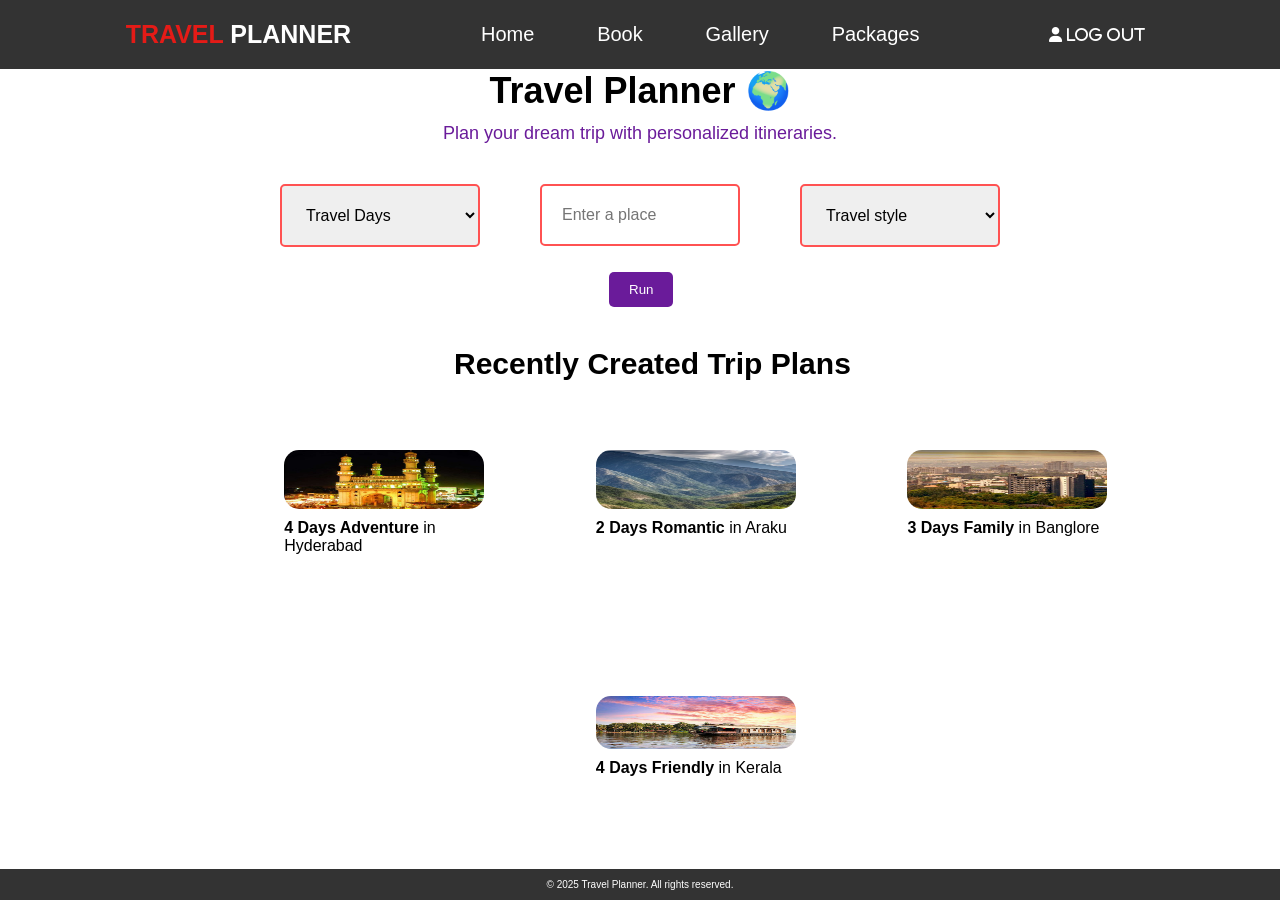
==== home.html @ 9f9f85e7 "Initialize travel planner static application" ====
<html>
    <head>
        <title>Travel Planner</title>
        <link rel="stylesheet" href="https://cdnjs.cloudflare.com/ajax/libs/font-awesome/6.6.0/css/all.min.css">
        <link rel="stylesheet" href="style.css">
        <link rel="stylesheet" href="packages/planner.css">
        <meta charset="UTF-8">
    </head>
    <body>
       
    
        <header>
            <div id="menu-bar" class="fas fa-bars"></div>
            <a href="#" class="logo"><span>TRAVEL </span>Planner</a>
            <nav class="navbar">
                <a href="home.html">Home</a>
                <a href="./homepages/book.html">Book</a>
                <a href="./homepages/gallery.html">Gallery</a>
                <a href="./homepages/packages.html">Packages</a>
            </nav> 
            <div class="icons">
                <a href="index.html"><i class="fas fa-user" id="logout-btn"> Log out</i></a>
                
            </div>          
        </header>
        <div class="container">
             <div class="header">
                 <h1>Travel Planner 🌍</h1><br>
                  <p>Plan your dream trip with personalized itineraries.</p> 
             </div>
              
               <div class="input-group">
                 
                  
                 <select id="travel-days">
                    <option value="">Travel Days</option>
                    <option value="1day">1 day</option>
                    <option value="2days">2 days</option>
                    <option value="3days">3 days</option> 
                    <option value="4days">4 days</option> 
                </select>
                <input type="text" placeholder="Enter a place" id="autocomplete">
                 <select id="travel-style">
                     <option value="">Travel style</option>
                     <option value="adventure">Adventure</option>
                     <option value="family">Family</option> 
                     <option value="romantic">Romantic</option>
                     <option value="friendly">Friendly</option> 
                 </select>
                </div>
                 <button class="run-button" onclick="runPlanner()">Run</button>


                 <div id="planner-result-container"></div>                 
                 <div class="trip-plans">
                     <h2>Recently Created Trip Plans</h2> 
                     <div class="trip-plan">
                         <img src="./homepages/gallery/charminar.jpg" alt="hyderabad"> 
                         <p>4 Days Adventure in hyderabad</p> </div> <div class="trip-plan"> 
                         <img src="./homepages/gallery/arak (1).jpg" alt="araku"> 
                         <p>2-Day Romantic Trip to araku</p>
                     </div> 
                     <div class="trip-plan">
                         <img src="./homepages/gallery/bang (1).jpg" alt="Banglore"> 
                         <p>3-Day Family Trip to Banglore</p>
                     </div> 
                     <div class="trip-plan">
                         <img src="./homepages/gallery/kerala (1).jpg" alt="kerala"> 
                         <p>4-Day Friendly Trip in kerala</p> 
                     </div> </div> </div>
        

        
        <footer>
            <p>&copy; 2025 Travel Planner. All rights reserved.</p>
        </footer>
        
       

   

        <script src="packages/planner.js"></script>
    </body>
</html>
---- style.css ----
:root{
    --LoveRed:#E41B17;     
}
*{
    font-family: 'Roboto',sans-serif;
    padding: 0;margin: 0;
    box-sizing: border-box;
    text-transform: capital;
    outline: none;border: none;
    text-decoration: none;
    transition: all .2s linear;
}

.alert{
    font-size: 20px;
    color: red;
}
.container {
    padding: 20px;
}
.header {
    margin-top: 50px;
}
.header h1 {
    font-size: 36px;
    display: flex;
    justify-content: center;
}
.header p {
    color: #6a1b9a;
    font-size: 18px;
    display: flex;
    justify-content: center;
}
.input-group {
    display: flex;
    justify-content: center;
    margin: 40px 0 0 ;  
}
#travel-days,#autocomplete,#travel-style {
    font-size: 16px;
}
.input-group input, .input-group select {
    padding: 20px;
    margin: 0 30px;
    border: 2px solid #ff5252;
    border-radius: 5px;
    width: 200px;

}
.input-group input:focus, .input-group select:focus {
    outline: none;
    border-color: #6a1b9a;
}
.run-button {
    background-color: #6a1b9a;
    color: white;
    padding: 10px 20px;
    border: none;
    border-radius: 5px;
    cursor: pointer;
    margin:2% 0% 0% 47.5%;
}
.run-button:hover {
    background-color: #4a148c;
}

.trip-plans {
    margin-top: 40px;
    
}
.trip-plans h2 {
    font-size: 30px;
    margin:0% 0% 20px 35%;
    
}
.trip-plan {
    display: inline-block;
    width: 200px;
    margin: 10px;
    text-align: left;
    margin:4% 0% 0% 9%;
    cursor: pointer;    

    
}
.trip-plan img {
    width: 100%;
    border-radius: 15px;
    height: 30%;
   

}
.trip-plan p {
    font-size: 16px;
    margin: 10px 0 0 0%;
    
}

*::selection{
    background: var(--LoveRed);
    color: #fff;
}
html{
    font-size: 62.5%;
    overflow-x: hidden;
    scroll-padding-top: 6rem;
    scroll-behavior: smooth;
}
section{
    padding: 2rem 9%;
}
.heading{
    text-align: center;
    padding: 2.5rem 0;
}
.heading span{
    font-size: 3.5rem;
    background: rgba(255,165,0,.2);
    color: var(--LoveRed);
    border-radius: .5rem;
    padding: .2rem 1rem;
    
}
.heading span.space{
    background: none;

}
.btn{
    display: inline-block;
    margin-top: 1rem;
    background: var(--LoveRed);
    color: #fff;
    padding:.8rem 3rem;
    border:.2rem solid var(--LoveRed);
    cursor: pointer;
    font-size: 1.7rem;
}
.btn:hover{
    background: rgba(255,165,0,.2);
    color: var(--LoveRed);
}
header{
    position: fixed;
    left: 0;right: 0;top: 0;
    background: #333;
    z-index: 1000;
    display: flex;
    align-items: center;
    justify-content: space-between;
    padding: 2rem 9%;
    
}
header .logo{
    font-size: 2.5rem;
    font-weight: bolder;
    color: #fff;
    text-transform: uppercase;
    margin-left: 1%;
}
header .logo span{
    color: var(--LoveRed);
}
header .navbar a{
    color: #fff;
    font-size: 2rem;
    margin: 0 3rem;
}
header .navbar a:hover{
    color: var(--LoveRed);
}
header .icons i{
    font-size: 1.5rem;
    color: #fff;
    cursor: pointer;
    margin-right: 2rem;
}

header .icons i:hover{
    color: var(--LoveRed);
}
footer {
    background-color: #333;
    color: white;
    text-align: center;
    padding: 10px 0;
    position: fixed;
    bottom: 0;
    width: 100%;
}

footer p {
    margin: 0;
}

#menu-bar{
    color:#fff;
    border: .1rem solid #fff;
    border-radius: .5rem;
    font-size: 3rem;
    padding: .5rem 1.2rem;
    cursor: pointer;
    display: none;
}
.home{
    min-height: 100vh;
    display: flex;
    align-items: center;
    justify-content: center;
    flex-flow: column;
    position: relative;
    z-index: 0;
}
.home .content{
    text-align: center;
}
.home .content h3{
    font-size: 4.5rem;
    color: #fff;
    
    text-shadow: .3rem .5rem rgba(0,0,0,.1);
}
.home .content p{
    font-size: 2rem;
    color: #fff;
    padding: 5rem 0;
}
.home .video-container video{
    position: absolute;
    top: 0;left: 0;
    z-index: -1;
    height: 100%;
    width: 100%;
    object-fit:cover;
}
.home .controls{
    padding: 1rem;
    border-radius: 5rem;
    background: rgba(0,0,0,.7);
    position: relative;
    top: 10rem;
}
.home .controls .vid-btn{
    height:2rem;
    width:2rem;
    display: inline-block;
    border-radius: 50%;
    background: #fff;
    cursor:pointer;
    margin:0 .5rem;
}
.home .controls .vid-btn.active{
    background: var(--LoveRed);
}

.book .row form {
    flex: 1 1 40rem;
    padding: 2rem;
    box-shadow: 0 1rem 2rem rgba(0, 0, 0, 0.1);
    border-radius: 0.5rem;
    background-color: #fff; 
.book .row form .inputBox {
    padding: 0.5rem 0;
}




.menu{
    display: flex;
}
body{
    height: 300rem;
}


}
---- packages/planner.css ----
/* planner.css - Trip Planner Stylesheet */
@import url('https://fonts.googleapis.com/css2?family=Outfit:wght@300;400;500;600;700;800&display=swap');

:root {
    --primary-color: #6a1b9a;
    --primary-hover: #4a148c;
    --accent-color: #ff5252;
    --bg-glass: rgba(255, 255, 255, 0.85);
    --border-glass: rgba(255, 255, 255, 0.4);
    --shadow-soft: 0 8px 32px 0 rgba(31, 38, 135, 0.08);
    --text-dark: #2d3748;
    --text-muted: #718096;
}

/* Autocomplete Suggestion Dropdown styling */
.autocomplete-wrapper {
    position: relative;
    display: inline-block;
}

.autocomplete-suggestions {
    position: absolute;
    top: 100%;
    left: 30px;
    right: 30px;
    background: white;
    border: 1px solid #e2e8f0;
    border-top: none;
    border-radius: 0 0 10px 10px;
    max-height: 250px;
    overflow-y: auto;
    z-index: 9999;
    box-shadow: 0 10px 15px -3px rgba(0,0,0,0.1);
    list-style: none;
    padding: 0;
    margin: 0;
    text-align: left;
}

.autocomplete-suggestion {
    padding: 12px 20px;
    cursor: pointer;
    font-size: 1.5rem;
    color: var(--text-dark);
    display: flex;
    align-items: center;
    border-bottom: 1px solid #f7fafc;
    transition: background 0.15s ease;
}

.autocomplete-suggestion:hover {
    background: #f7fafc;
    color: var(--primary-color);
}

.autocomplete-suggestion i {
    margin-right: 12px;
    color: var(--text-muted);
}

/* Result Dashboard Container */
.planner-dashboard {
    font-family: 'Outfit', sans-serif !important;
    margin-top: 50px;
    background: rgba(247, 250, 252, 0.8);
    backdrop-filter: blur(10px);
    -webkit-backdrop-filter: blur(10px);
    border: 1px solid var(--border-glass);
    border-radius: 20px;
    padding: 30px;
    box-shadow: var(--shadow-soft);
    color: var(--text-dark);
    opacity: 0;
    transform: translateY(20px);
    transition: all 0.5s ease-out;
}

.planner-dashboard.active {
    opacity: 1;
    transform: translateY(0);
}

/* Dashboard Header & Banner styling */
.planner-banner {
    position: relative;
    height: 250px;
    border-radius: 15px;
    overflow: hidden;
    margin-bottom: 30px;
    box-shadow: 0 4px 6px -1px rgba(0,0,0,0.1);
}

.planner-banner-img {
    width: 100%;
    height: 100%;
    object-fit: cover;
}

.planner-banner-overlay {
    position: absolute;
    inset: 0;
    background: linear-gradient(to top, rgba(0,0,0,0.8) 0%, rgba(0,0,0,0.2) 60%, rgba(0,0,0,0.4) 100%);
    display: flex;
    flex-direction: column;
    justify-content: flex-end;
    padding: 25px 30px;
    color: white;
}

.planner-banner-title {
    font-size: 3.5rem;
    font-weight: 700;
    margin: 0;
    text-transform: capitalize;
    letter-spacing: -0.5px;
}

.planner-banner-subtitle {
    font-size: 1.6rem;
    font-weight: 400;
    opacity: 0.9;
    margin-top: 5px;
    text-transform: capitalize;
}

/* Dashboard Layout Columns */
.planner-grid {
    display: grid;
    grid-template-columns: 1.6fr 1fr;
    gap: 30px;
    margin-top: 20px;
}

@media (max-width: 992px) {
    .planner-grid {
        grid-template-columns: 1fr;
    }
}

/* Left Column: Itinerary list styles */
.itinerary-card {
    background: white;
    border-radius: 16px;
    padding: 25px;
    box-shadow: 0 4px 6px -1px rgba(0, 0, 0, 0.05);
    border: 1px solid #edf2f7;
}

/* Day selector tabs */
.day-tabs {
    display: flex;
    flex-wrap: wrap;
    gap: 10px;
    border-bottom: 2px solid #edf2f7;
    padding-bottom: 15px;
    margin-bottom: 25px;
}

.day-tab-btn {
    background: #edf2f7;
    color: #4a5568;
    border: none;
    padding: 10px 20px;
    font-size: 1.5rem;
    font-weight: 600;
    border-radius: 8px;
    cursor: pointer;
    transition: all 0.2s ease;
}

.day-tab-btn:hover {
    background: #e2e8f0;
}

.day-tab-btn.active {
    background: var(--primary-color);
    color: white;
}

/* Vertical Timeline */
.timeline {
    position: relative;
    padding-left: 30px;
    margin-top: 10px;
}

.timeline::before {
    content: '';
    position: absolute;
    left: 9px;
    top: 5px;
    bottom: 5px;
    width: 2px;
    background: #e2e8f0;
}

.timeline-item {
    position: relative;
    margin-bottom: 30px;
    transition: transform 0.2s ease;
}

.timeline-item:hover {
    transform: translateX(4px);
}

.timeline-marker {
    position: absolute;
    left: -30px;
    top: 4px;
    width: 20px;
    height: 20px;
    border-radius: 50%;
    background: white;
    border: 4px solid var(--primary-color);
    z-index: 2;
    transition: all 0.2s ease;
}

.timeline-item:hover .timeline-marker {
    background: var(--primary-color);
    transform: scale(1.1);
}

.timeline-content {
    background: #f8fafc;
    border: 1px solid #edf2f7;
    border-radius: 12px;
    padding: 18px;
    position: relative;
}

.timeline-time {
    font-size: 1.3rem;
    font-weight: 600;
    color: var(--primary-color);
    margin-bottom: 8px;
    display: inline-block;
    background: rgba(106, 27, 154, 0.08);
    padding: 2px 8px;
    border-radius: 4px;
}

.timeline-header {
    display: flex;
    justify-content: space-between;
    align-items: flex-start;
    gap: 15px;
}

.timeline-title {
    font-size: 1.8rem;
    font-weight: 700;
    color: var(--text-dark);
    margin-bottom: 6px;
    display: flex;
    align-items: center;
    gap: 8px;
}

.timeline-cost-badge {
    font-size: 1.3rem;
    font-weight: 600;
    color: #e28743;
    background: rgba(226, 135, 67, 0.1);
    padding: 4px 10px;
    border-radius: 20px;
    white-space: nowrap;
}

.timeline-cost-badge.free {
    color: #48bb78;
    background: rgba(72, 187, 120, 0.1);
}

.timeline-desc {
    font-size: 1.4rem;
    color: var(--text-muted);
    line-height: 1.5;
    margin-bottom: 12px;
}

.timeline-actions {
    display: flex;
    justify-content: flex-end;
    gap: 10px;
}

.btn-action {
    background: transparent;
    border: none;
    color: var(--text-muted);
    cursor: pointer;
    font-size: 1.3rem;
    padding: 4px 8px;
    border-radius: 4px;
    transition: all 0.15s ease;
}

.btn-action:hover {
    color: var(--primary-color);
    background: #edf2f7;
}

.btn-action.delete-action:hover {
    color: var(--accent-color);
    background: #fff5f5;
}

/* Timeline Activity Images */
.timeline-img {
    width: 100%;
    max-height: 150px;
    object-fit: cover;
    border-radius: 8px;
    margin-top: 10px;
    border: 1px solid #e2e8f0;
}

/* Custom Activity Form in timeline */
.add-custom-btn {
    background: transparent;
    border: 2px dashed #cbd5e0;
    color: var(--text-muted);
    width: 100%;
    padding: 12px;
    border-radius: 12px;
    cursor: pointer;
    font-size: 1.5rem;
    font-weight: 500;
    display: flex;
    align-items: center;
    justify-content: center;
    gap: 8px;
    transition: all 0.2s ease;
}

.add-custom-btn:hover {
    border-color: var(--primary-color);
    color: var(--primary-color);
    background: rgba(106, 27, 154, 0.02);
}

/* Custom Activity Modal Form (rendered inline) */
.custom-activity-form-card {
    background: #fff;
    border: 2px solid #e2e8f0;
    border-radius: 12px;
    padding: 20px;
    margin-top: 15px;
    animation: slideDown 0.2s ease-out;
}

.form-row {
    display: grid;
    grid-template-columns: 1fr 1fr;
    gap: 15px;
    margin-bottom: 12px;
}

.form-group {
    display: flex;
    flex-direction: column;
}

.form-group label {
    font-size: 1.3rem;
    font-weight: 600;
    color: var(--text-dark);
    margin-bottom: 6px;
}

.form-group input, .form-group textarea {
    padding: 10px;
    border: 1px solid #cbd5e0;
    border-radius: 6px;
    font-size: 1.4rem;
    font-family: inherit;
}

.form-group input:focus, .form-group textarea:focus {
    border-color: var(--primary-color);
}

.form-actions {
    display: flex;
    justify-content: flex-end;
    gap: 10px;
    margin-top: 15px;
}

.btn-form {
    padding: 8px 16px;
    border-radius: 6px;
    font-size: 1.3rem;
    font-weight: 600;
    cursor: pointer;
}

.btn-form-cancel {
    background: #e2e8f0;
    color: #4a5568;
}

.btn-form-save {
    background: var(--primary-color);
    color: white;
}

/* Right Column Cards styling */
.widget-card {
    background: white;
    border-radius: 16px;
    padding: 25px;
    box-shadow: 0 4px 6px -1px rgba(0, 0, 0, 0.05);
    border: 1px solid #edf2f7;
    margin-bottom: 25px;
}

.widget-title {
    font-size: 2rem;
    font-weight: 700;
    margin-bottom: 20px;
    color: var(--text-dark);
    border-bottom: 2px solid #f7fafc;
    padding-bottom: 10px;
    display: flex;
    align-items: center;
    gap: 10px;
}

/* Weather Widget */
.weather-details {
    display: flex;
    align-items: center;
    gap: 20px;
}

.weather-icon-large {
    font-size: 4.5rem;
    color: #e28743;
}

.weather-temp-info h3 {
    font-size: 3rem;
    font-weight: 700;
    margin: 0;
}

.weather-temp-info p {
    font-size: 1.4rem;
    color: var(--text-muted);
    margin: 3px 0 0;
}

.weather-extra {
    margin-top: 15px;
    display: grid;
    grid-template-columns: 1fr 1fr;
    gap: 10px;
    background: #f8fafc;
    padding: 12px;
    border-radius: 8px;
    font-size: 1.3rem;
}

/* Packing Checklist */
.packing-list {
    list-style: none;
    padding: 0;
    margin: 0;
}

.packing-item {
    display: flex;
    align-items: center;
    padding: 8px 0;
    font-size: 1.4rem;
    border-bottom: 1px solid #f7fafc;
}

.packing-item input[type="checkbox"] {
    margin-right: 12px;
    width: 18px;
    height: 18px;
    accent-color: var(--primary-color);
    cursor: pointer;
}

.packing-item label {
    cursor: pointer;
    transition: all 0.2s ease;
}

.packing-item input:checked + label {
    text-decoration: line-through;
    color: var(--text-muted);
}

/* Budget Estimator */
.budget-estimator {
    display: flex;
    flex-direction: column;
    gap: 15px;
}

.budget-input-row {
    display: flex;
    flex-direction: column;
    gap: 6px;
}

.budget-input-row label {
    font-size: 1.3rem;
    font-weight: 600;
}

.budget-input-row select, .budget-input-row input {
    padding: 10px;
    border-radius: 6px;
    border: 1px solid #e2e8f0;
    font-size: 1.4rem;
}

.budget-progress-container {
    background: #edf2f7;
    height: 8px;
    border-radius: 4px;
    margin-top: 8px;
    overflow: hidden;
}

.budget-progress-bar {
    height: 100%;
    background: linear-gradient(to right, #48bb78, #e28743, var(--accent-color));
    width: 0%;
    transition: width 0.3s ease;
}

.budget-summary-cost {
    font-size: 2.8rem;
    font-weight: 800;
    color: var(--primary-color);
    margin-top: 10px;
    text-align: center;
}

.budget-summary-breakdown {
    display: flex;
    justify-content: space-between;
    font-size: 1.3rem;
    color: var(--text-muted);
    border-top: 1px solid #edf2f7;
    padding-top: 12px;
}

/* Control Buttons (Export, Print, Save) */
.dashboard-actions {
    display: flex;
    gap: 15px;
    margin-top: 25px;
}

.btn-dashboard {
    flex: 1;
    display: flex;
    align-items: center;
    justify-content: center;
    gap: 8px;
    padding: 12px 20px;
    border: none;
    border-radius: 8px;
    font-size: 1.5rem;
    font-weight: 600;
    cursor: pointer;
    transition: background 0.2s ease;
}

.btn-dashboard-save {
    background: var(--primary-color);
    color: white;
}

.btn-dashboard-save:hover {
    background: var(--primary-hover);
}

.btn-dashboard-print {
    background: #edf2f7;
    color: #4a5568;
}

.btn-dashboard-print:hover {
    background: #e2e8f0;
}

/* Animations */
@keyframes slideDown {
    from {
        opacity: 0;
        transform: translateY(-10px);
    }
    to {
        opacity: 1;
        transform: translateY(0);
    }
}

/* PRINT STYLES - Hides interactive clutter, prints beautifully */
@media print {
    body {
        background: white !important;
        color: black !important;
        height: auto !important;
    }
    header, footer, .navbar, .icons, .input-group, .run-button, .trip-plans, .dashboard-actions, .add-custom-btn, .btn-action, .timeline-actions {
        display: none !important;
    }
    .planner-dashboard {
        border: none !important;
        box-shadow: none !important;
        background: transparent !important;
        padding: 0 !important;
        opacity: 1 !important;
        transform: none !important;
    }
    .planner-grid {
        display: block !important;
    }
    .itinerary-card {
        border: none !important;
        box-shadow: none !important;
        padding: 0 !important;
    }
    .day-tabs {
        display: none !important;
    }
    .day-content-section {
        display: block !important;
        page-break-after: always;
        margin-bottom: 40px;
    }
    .day-content-section h2 {
        font-size: 2.2rem;
        margin-bottom: 20px;
        border-bottom: 2px solid #333;
        padding-bottom: 8px;
    }
    .timeline::before {
        background: #333 !important;
    }
    .timeline-item {
        page-break-inside: avoid;
    }
    .timeline-content {
        background: transparent !important;
        border: none !important;
        padding-left: 0 !important;
    }
    .timeline-img {
        max-height: 250px !important;
    }
    .widget-card {
        page-break-inside: avoid;
        border: 1px solid #333 !important;
        box-shadow: none !important;
    }
}
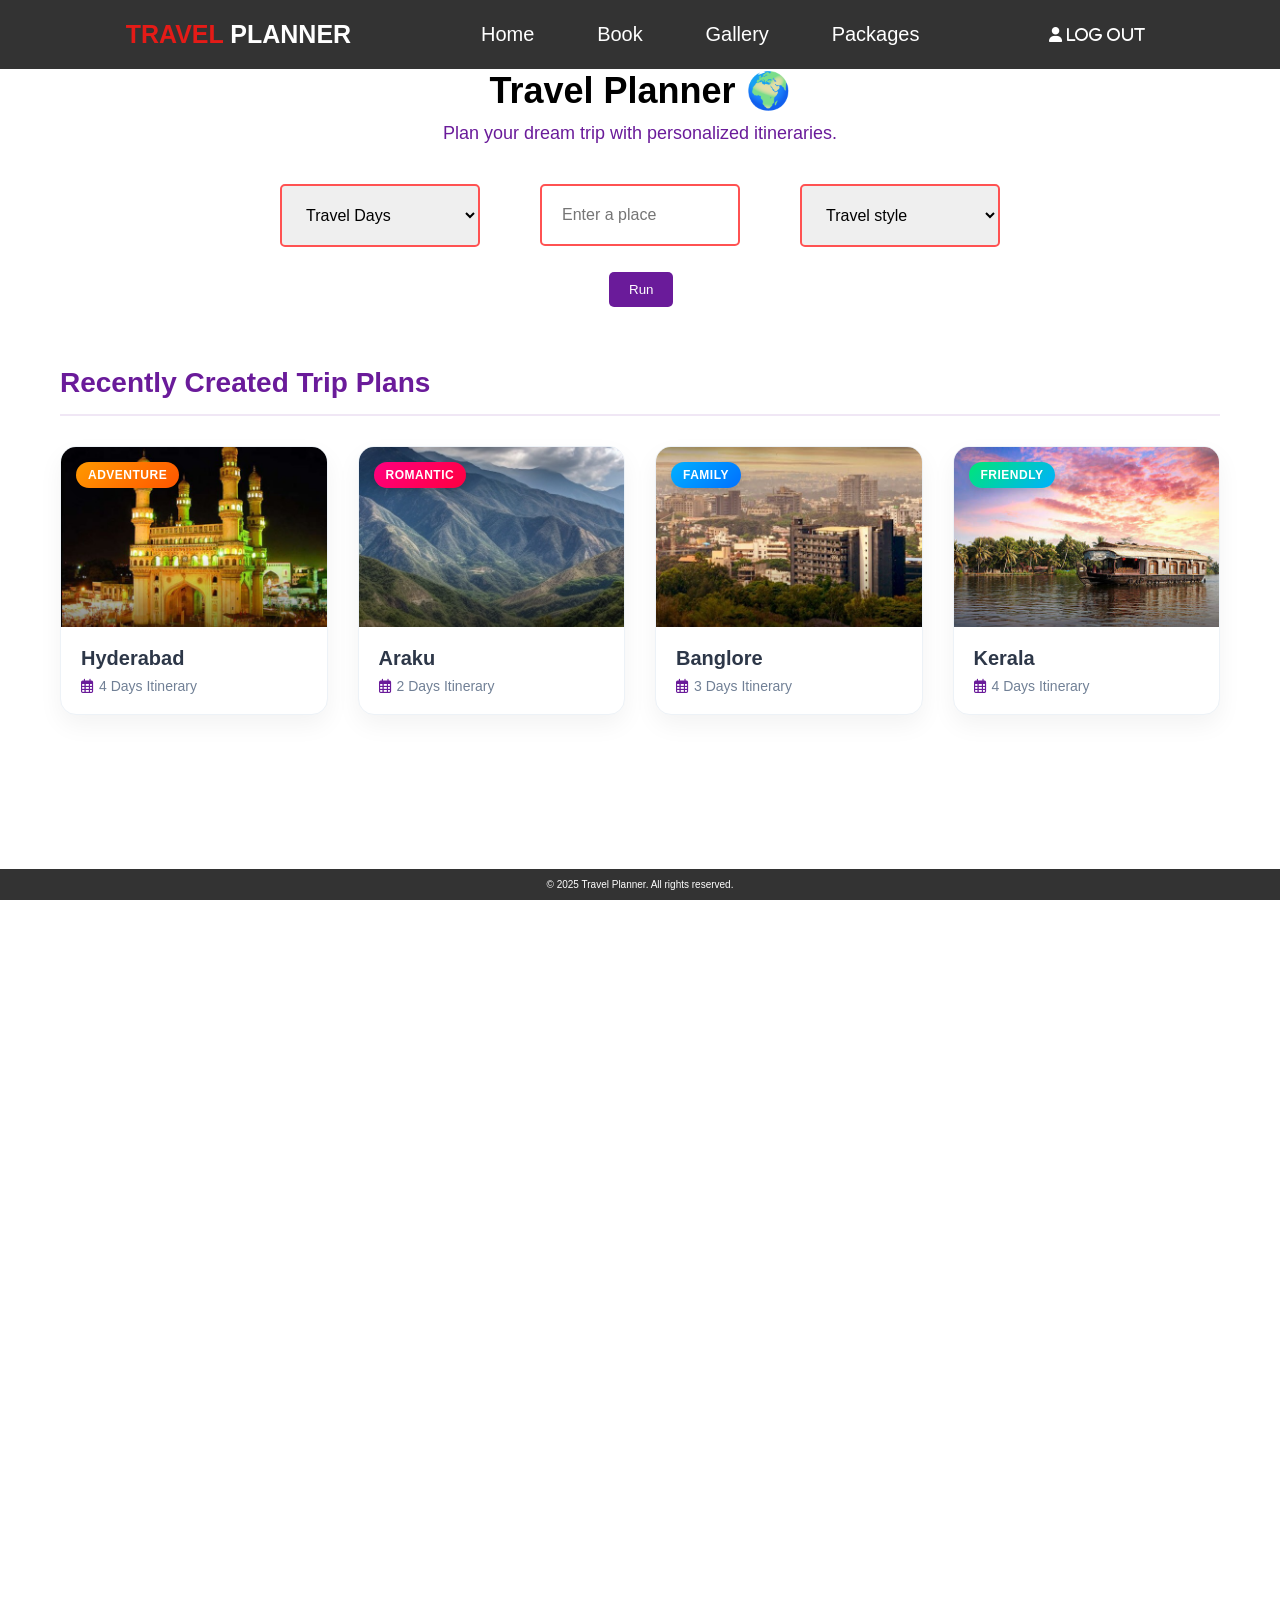
==== commit cb9471b2: "feat: modernize Recently Created Trip Plans with premium dynamic card grid and cache busting" ====
--- a/home.html
+++ b/home.html
@@ -2,8 +2,8 @@
     <head>
         <title>Travel Planner</title>
         <link rel="stylesheet" href="https://cdnjs.cloudflare.com/ajax/libs/font-awesome/6.6.0/css/all.min.css">
-        <link rel="stylesheet" href="style.css">
-        <link rel="stylesheet" href="packages/planner.css">
+        <link rel="stylesheet" href="style.css?v=1.1">
+        <link rel="stylesheet" href="packages/planner.css?v=1.1">
         <meta charset="UTF-8">
     </head>
     <body>
@@ -53,21 +53,52 @@
 
                  <div id="planner-result-container"></div>                 
                  <div class="trip-plans">
-                     <h2>Recently Created Trip Plans</h2> 
-                     <div class="trip-plan">
-                         <img src="./homepages/gallery/charminar.jpg" alt="hyderabad"> 
-                         <p>4 Days Adventure in hyderabad</p> </div> <div class="trip-plan"> 
-                         <img src="./homepages/gallery/arak (1).jpg" alt="araku"> 
-                         <p>2-Day Romantic Trip to araku</p>
-                     </div> 
-                     <div class="trip-plan">
-                         <img src="./homepages/gallery/bang (1).jpg" alt="Banglore"> 
-                         <p>3-Day Family Trip to Banglore</p>
-                     </div> 
-                     <div class="trip-plan">
-                         <img src="./homepages/gallery/kerala (1).jpg" alt="kerala"> 
-                         <p>4-Day Friendly Trip in kerala</p> 
-                     </div> </div> </div>
+                     <div class="trip-plans-header">
+                         <h2>Recently Created Trip Plans</h2>
+                     </div>
+                     <div class="trip-plans-grid">
+                         <div class="trip-plan-card" onclick="loadDefaultTrip('hyderabad', 4, 'adventure')">
+                             <div class="trip-plan-image-container">
+                                 <img src="./homepages/gallery/charminar.jpg" alt="hyderabad">
+                                 <span class="trip-plan-badge badge-adventure">Adventure</span>
+                             </div>
+                             <div class="trip-plan-info">
+                                 <h3>Hyderabad</h3>
+                                 <p><i class="far fa-calendar-alt"></i> 4 Days Itinerary</p>
+                             </div>
+                         </div>
+                         <div class="trip-plan-card" onclick="loadDefaultTrip('araku', 2, 'romantic')">
+                             <div class="trip-plan-image-container">
+                                 <img src="./homepages/gallery/arak (1).jpg" alt="araku">
+                                 <span class="trip-plan-badge badge-romantic">Romantic</span>
+                             </div>
+                             <div class="trip-plan-info">
+                                 <h3>Araku</h3>
+                                 <p><i class="far fa-calendar-alt"></i> 2 Days Itinerary</p>
+                             </div>
+                         </div>
+                         <div class="trip-plan-card" onclick="loadDefaultTrip('banglore', 3, 'family')">
+                             <div class="trip-plan-image-container">
+                                 <img src="./homepages/gallery/bang (1).jpg" alt="Banglore">
+                                 <span class="trip-plan-badge badge-family">Family</span>
+                             </div>
+                             <div class="trip-plan-info">
+                                 <h3>Bangalore</h3>
+                                 <p><i class="far fa-calendar-alt"></i> 3 Days Itinerary</p>
+                             </div>
+                         </div>
+                         <div class="trip-plan-card" onclick="loadDefaultTrip('kerala', 4, 'friendly')">
+                             <div class="trip-plan-image-container">
+                                 <img src="./homepages/gallery/kerala (1).jpg" alt="kerala">
+                                 <span class="trip-plan-badge badge-friendly">Friendly</span>
+                             </div>
+                             <div class="trip-plan-info">
+                                 <h3>Kerala</h3>
+                                 <p><i class="far fa-calendar-alt"></i> 4 Days Itinerary</p>
+                             </div>
+                         </div>
+                     </div>
+                 </div> </div>
         
 
         
@@ -79,6 +110,6 @@
 
    
 
-        <script src="packages/planner.js"></script>
+        <script src="packages/planner.js?v=1.1"></script>
     </body>
-</html>+</html>
--- a/style.css
+++ b/style.css
@@ -66,36 +66,190 @@
     background-color: #4a148c;
 }
 
+/* Recently Created Trip Plans Section */
 .trip-plans {
-    margin-top: 40px;
-    
-}
-.trip-plans h2 {
-    font-size: 30px;
-    margin:0% 0% 20px 35%;
-    
-}
-.trip-plan {
-    display: inline-block;
-    width: 200px;
-    margin: 10px;
-    text-align: left;
-    margin:4% 0% 0% 9%;
-    cursor: pointer;    
-
-    
-}
-.trip-plan img {
+    margin: 60px auto 40px;
+    max-width: 1200px;
+    padding: 0 20px;
+}
+
+.trip-plans-header {
+    display: flex;
+    justify-content: space-between;
+    align-items: center;
+    margin-bottom: 30px;
+    border-bottom: 2px solid rgba(106, 27, 154, 0.1);
+    padding-bottom: 15px;
+}
+
+.trip-plans-header h2 {
+    font-family: 'Outfit', 'Roboto', sans-serif;
+    font-size: 2.8rem;
+    font-weight: 700;
+    color: var(--primary-color, #6a1b9a);
+    margin: 0;
+}
+
+.clear-history-btn {
+    background: transparent;
+    border: 1.5px solid var(--accent-color, #ff5252);
+    color: var(--accent-color, #ff5252);
+    padding: 8px 16px;
+    font-size: 1.4rem;
+    font-weight: 600;
+    border-radius: 20px;
+    cursor: pointer;
+    display: flex;
+    align-items: center;
+    gap: 8px;
+    transition: all 0.3s ease;
+}
+
+.clear-history-btn:hover {
+    background: var(--accent-color, #ff5252);
+    color: white;
+    box-shadow: 0 4px 12px rgba(255, 82, 82, 0.2);
+}
+
+.trip-plans-grid {
+    display: grid;
+    grid-template-columns: repeat(auto-fill, minmax(260px, 1fr));
+    gap: 30px;
+    margin-top: 20px;
+}
+
+.trip-plan-card {
+    background: white;
+    border-radius: 16px;
+    overflow: hidden;
+    box-shadow: 0 10px 25px rgba(0, 0, 0, 0.05);
+    border: 1px solid #edf2f7;
+    cursor: pointer;
+    transition: all 0.3s cubic-bezier(0.25, 0.8, 0.25, 1);
+    position: relative;
+}
+
+.trip-plan-card:hover {
+    transform: translateY(-8px);
+    box-shadow: 0 20px 35px rgba(106, 27, 154, 0.12);
+    border-color: rgba(106, 27, 154, 0.2);
+}
+
+.trip-plan-image-container {
+    position: relative;
+    height: 180px;
+    overflow: hidden;
+}
+
+.trip-plan-image-container img {
     width: 100%;
-    border-radius: 15px;
-    height: 30%;
-   
-
-}
-.trip-plan p {
-    font-size: 16px;
-    margin: 10px 0 0 0%;
-    
+    height: 100%;
+    object-fit: cover;
+    transition: transform 0.5s ease;
+}
+
+.trip-plan-card:hover .trip-plan-image-container img {
+    transform: scale(1.08);
+}
+
+.trip-plan-image-container::after {
+    content: '';
+    position: absolute;
+    bottom: 0;
+    left: 0;
+    width: 100%;
+    height: 40%;
+    background: linear-gradient(to top, rgba(0, 0, 0, 0.5), transparent);
+}
+
+.trip-plan-badge {
+    position: absolute;
+    top: 15px;
+    left: 15px;
+    font-size: 1.2rem;
+    font-weight: 700;
+    color: white;
+    padding: 6px 12px;
+    border-radius: 20px;
+    text-transform: uppercase;
+    letter-spacing: 0.5px;
+    z-index: 1;
+    box-shadow: 0 4px 8px rgba(0, 0, 0, 0.15);
+}
+
+.badge-adventure {
+    background: linear-gradient(135deg, #ff9900, #ff5500);
+}
+
+.badge-romantic {
+    background: linear-gradient(135deg, #ff007f, #ff003f);
+}
+
+.badge-family {
+    background: linear-gradient(135deg, #00b0ff, #0070ff);
+}
+
+.badge-friendly {
+    background: linear-gradient(135deg, #00e676, #00b0ff);
+}
+
+.delete-trip-btn {
+    position: absolute;
+    top: 15px;
+    right: 15px;
+    width: 32px;
+    height: 32px;
+    border-radius: 50%;
+    background: rgba(255, 255, 255, 0.9);
+    border: none;
+    color: #4a5568;
+    cursor: pointer;
+    display: flex;
+    align-items: center;
+    justify-content: center;
+    font-size: 1.4rem;
+    z-index: 2;
+    transition: all 0.2s ease;
+    opacity: 0;
+    transform: scale(0.8);
+    box-shadow: 0 4px 6px rgba(0,0,0,0.1);
+}
+
+.trip-plan-card:hover .delete-trip-btn {
+    opacity: 1;
+    transform: scale(1);
+}
+
+.delete-trip-btn:hover {
+    background: var(--accent-color, #ff5252);
+    color: white;
+    box-shadow: 0 4px 10px rgba(255, 82, 82, 0.3);
+}
+
+.trip-plan-info {
+    padding: 20px;
+}
+
+.trip-plan-info h3 {
+    font-family: 'Outfit', 'Roboto', sans-serif;
+    font-size: 2rem;
+    font-weight: 700;
+    color: var(--text-dark, #2d3748);
+    margin: 0 0 8px 0;
+    text-transform: capitalize;
+}
+
+.trip-plan-info p {
+    font-size: 1.4rem;
+    color: var(--text-muted, #718096);
+    margin: 0;
+    display: flex;
+    align-items: center;
+    gap: 6px;
+}
+
+.trip-plan-info p i {
+    color: var(--primary-color, #6a1b9a);
 }
 
 *::selection{
@@ -259,7 +413,8 @@
     padding: 2rem;
     box-shadow: 0 1rem 2rem rgba(0, 0, 0, 0.1);
     border-radius: 0.5rem;
-    background-color: #fff; 
+    background-color: #fff;
+}
 .book .row form .inputBox {
     padding: 0.5rem 0;
 }
@@ -272,7 +427,4 @@
 }
 body{
     height: 300rem;
-}
-
-
 }
